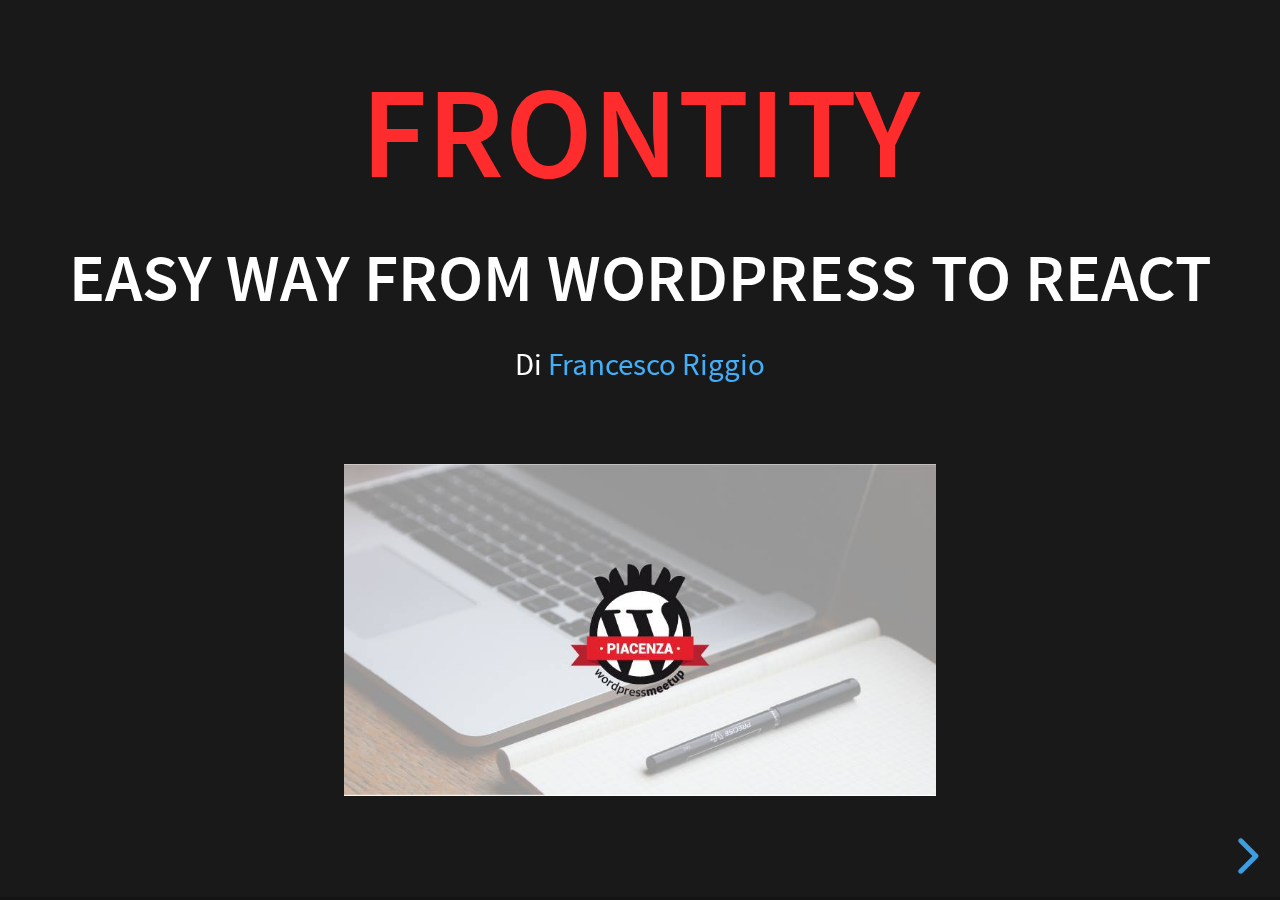
==== index_en.html @ 69ef984d "update" ====
<!doctype html>
<html>
	<head>
		<meta charset="utf-8">
		<meta name="viewport" content="width=device-width, initial-scale=1.0, maximum-scale=1.0, user-scalable=no">

		<title>Frontity</title>

		<link rel="stylesheet" href="dist/reset.css">
		<link rel="stylesheet" href="dist/reveal.css">
		<link rel="stylesheet" href="dist/theme/black.css" id="theme">
		<link rel="stylesheet" href="css/mygrid.css">
		<link rel="stylesheet" href="css/mystyle.css">

		<!-- Theme used for syntax highlighted code -->
		<link rel="stylesheet" href="plugin/highlight/monokai.css" id="highlight-theme">
	</head>
	<body>
		<div class="reveal">
			<div class="slides">
				<!-- 1 -->
				<section>
					<h1 class="red">FRONTITY</h1>
					<h3>easy way from WordPress to React</h3>
					<p>
						<small>Di <a href="https://scuola.mohole.it">Francesco Riggio</a></small>
					</p>
						<img class="wpmi" src="img/pcmeetup.jpg" alt="pcmeetup">							
			</section>

		
		<!-- 2 -->
		<section>
			<div class="myRow">
				<div class="myCol">
					<h2 class="red">&#x1f44b; Hello</h2>
					<img class="gif" src="img/bass1.gif" alt="">
				</div>
				<div class="myCol">
				<p class="fragment fade-left">I'm a front-end developer since 2001</p>
				<p class="fragment fade-left">co-organizer Piacenza WordPress Meetup</p>
				<p class="fragment fade-left resetFont">Web teacher & IT specialist at <a href="https://scuola.mohole.it">Scuola MOHOLE</a> Milano, Italy since 2014</p>
				<p class="fragment fade-left">&#128054; I have two dachsunds &#128054;</p>
				<p class="fragment fade-left red">I am NOT a good JavaScript developer!</p>
				</div>
			</div>				
		</section>

		<!-- 3 -->
		<section>
			<h1 class="blue">FRONTITY</h1>
			<p><a href="https://frontity.org/">Frontity</a> è un framework open source. <br>Realizza un React-based frontend per un sito WordPress headless.
Il sito WordPress fornirà i suoi contenuti tramite le REST API, e il frontend creato con Frontity li renderà disponibili come una <a href="https://en.wikipedia.org/wiki/Single-page_application">SPA (Single Page Application)</a>  configurabile e stilizzabile..
			</p>							
	</section>

	<!-- 4 -->
	<section>
			<p class="mzero"><img class="mzero" src="img/schema1.png" alt=""></p>
			<p class="fragment fade-left mzero"><img class="mzero" src="img/schema2.png" alt=""></p>
			<p class="fragment fade-left mzero"><img class="mzero" src="img/schema3.png" alt=""></p>								
	</section>

	<!-- 5 -->
	<section>
		<h3>SERVER FRONTITY</h3>
		<p><img src="img/schema3.png" alt=""></p>
		<p>Possiamo installare Frontity sul nostro computer per provare, ma per pubblicarlo serve un ambiente JavaScript server-side.</p>								
	</section>

		<!-- 6 -->
		<section>
			<h3>SERVER FRONTITY</h3>
			<p><img src="img/vercel.png" width="450" alt=""></p>
			<p>Io mi sono appoggiato a <a href="https://vercel.com/">Vercel</a>  che mi ha fatto da hosting gratuito e ho acquistato solo il dominio.</p>
											
		</section>
		<!-- 7 -->
		<section>
		
			</section>
		
	</section>

	

<!-- FINAL -->

<section>

</section>










			</div>
		</div>

		<script src="dist/reveal.js"></script>
		<script src="plugin/notes/notes.js"></script>
		<script src="plugin/markdown/markdown.js"></script>
		<script src="plugin/highlight/highlight.js"></script>
		<script>
			// More info about initialization & config:
			// - https://revealjs.com/initialization/
			// - https://revealjs.com/config/
			Reveal.initialize({
				hash: true,

				// Learn about plugins: https://revealjs.com/plugins/
				plugins: [ RevealMarkdown, RevealHighlight, RevealNotes ]
			});
		</script>
	</body>
</html>
---- dist/reveal.css ----
/*!
* reveal.js 4.0.2
* https://revealjs.com
* MIT licensed
*
* Copyright (C) 2020 Hakim El Hattab, https://hakim.se
*/
.reveal .r-stretch,.reveal .stretch{max-width:none;max-height:none}.reveal pre.r-stretch code,.reveal pre.stretch code{height:100%;max-height:100%;box-sizing:border-box}.reveal .r-fit-text{display:inline-block;white-space:nowrap}.reveal .r-stack{display:grid}.reveal .r-stack>*{grid-area:1/1;margin:auto}.reveal .r-hstack,.reveal .r-vstack{display:flex}.reveal .r-hstack img,.reveal .r-hstack video,.reveal .r-vstack img,.reveal .r-vstack video{min-width:0;min-height:0;-o-object-fit:contain;object-fit:contain}.reveal .r-vstack{flex-direction:column;align-items:center;justify-content:center}.reveal .r-hstack{flex-direction:row;align-items:center;justify-content:center}.reveal .items-stretch{align-items:stretch}.reveal .items-start{align-items:flex-start}.reveal .items-center{align-items:center}.reveal .items-end{align-items:flex-end}.reveal .justify-between{justify-content:space-between}.reveal .justify-around{justify-content:space-around}.reveal .justify-start{justify-content:flex-start}.reveal .justify-center{justify-content:center}.reveal .justify-end{justify-content:flex-end}html.reveal-full-page{width:100%;height:100%;height:100vh;height:calc(var(--vh,1vh) * 100);overflow:hidden}.reveal-viewport{height:100%;overflow:hidden;position:relative;line-height:1;margin:0;background-color:#fff;color:#000}.reveal .slides section .fragment{opacity:0;visibility:hidden;transition:all .2s ease;will-change:opacity}.reveal .slides section .fragment.visible{opacity:1;visibility:inherit}.reveal .slides section .fragment.disabled{transition:none}.reveal .slides section .fragment.grow{opacity:1;visibility:inherit}.reveal .slides section .fragment.grow.visible{transform:scale(1.3)}.reveal .slides section .fragment.shrink{opacity:1;visibility:inherit}.reveal .slides section .fragment.shrink.visible{transform:scale(.7)}.reveal .slides section .fragment.zoom-in{transform:scale(.1)}.reveal .slides section .fragment.zoom-in.visible{transform:none}.reveal .slides section .fragment.fade-out{opacity:1;visibility:inherit}.reveal .slides section .fragment.fade-out.visible{opacity:0;visibility:hidden}.reveal .slides section .fragment.semi-fade-out{opacity:1;visibility:inherit}.reveal .slides section .fragment.semi-fade-out.visible{opacity:.5;visibility:inherit}.reveal .slides section .fragment.strike{opacity:1;visibility:inherit}.reveal .slides section .fragment.strike.visible{text-decoration:line-through}.reveal .slides section .fragment.fade-up{transform:translate(0,40px)}.reveal .slides section .fragment.fade-up.visible{transform:translate(0,0)}.reveal .slides section .fragment.fade-down{transform:translate(0,-40px)}.reveal .slides section .fragment.fade-down.visible{transform:translate(0,0)}.reveal .slides section .fragment.fade-right{transform:translate(-40px,0)}.reveal .slides section .fragment.fade-right.visible{transform:translate(0,0)}.reveal .slides section .fragment.fade-left{transform:translate(40px,0)}.reveal .slides section .fragment.fade-left.visible{transform:translate(0,0)}.reveal .slides section .fragment.current-visible,.reveal .slides section .fragment.fade-in-then-out{opacity:0;visibility:hidden}.reveal .slides section .fragment.current-visible.current-fragment,.reveal .slides section .fragment.fade-in-then-out.current-fragment{opacity:1;visibility:inherit}.reveal .slides section .fragment.fade-in-then-semi-out{opacity:0;visibility:hidden}.reveal .slides section .fragment.fade-in-then-semi-out.visible{opacity:.5;visibility:inherit}.reveal .slides section .fragment.fade-in-then-semi-out.current-fragment{opacity:1;visibility:inherit}.reveal .slides section .fragment.highlight-blue,.reveal .slides section .fragment.highlight-current-blue,.reveal .slides section .fragment.highlight-current-green,.reveal .slides section .fragment.highlight-current-red,.reveal .slides section .fragment.highlight-green,.reveal .slides section .fragment.highlight-red{opacity:1;visibility:inherit}.reveal .slides section .fragment.highlight-red.visible{color:#ff2c2d}.reveal .slides section .fragment.highlight-green.visible{color:#17ff2e}.reveal .slides section .fragment.highlight-blue.visible{color:#1b91ff}.reveal .slides section .fragment.highlight-current-red.current-fragment{color:#ff2c2d}.reveal .slides section .fragment.highlight-current-green.current-fragment{color:#17ff2e}.reveal .slides section .fragment.highlight-current-blue.current-fragment{color:#1b91ff}.reveal:after{content:'';font-style:italic}.reveal iframe{z-index:1}.reveal a{position:relative}@keyframes bounce-right{0%,10%,25%,40%,50%{transform:translateX(0)}20%{transform:translateX(10px)}30%{transform:translateX(-5px)}}@keyframes bounce-left{0%,10%,25%,40%,50%{transform:translateX(0)}20%{transform:translateX(-10px)}30%{transform:translateX(5px)}}@keyframes bounce-down{0%,10%,25%,40%,50%{transform:translateY(0)}20%{transform:translateY(10px)}30%{transform:translateY(-5px)}}.reveal .controls{display:none;position:absolute;top:auto;bottom:12px;right:12px;left:auto;z-index:11;color:#000;pointer-events:none;font-size:10px}.reveal .controls button{position:absolute;padding:0;background-color:transparent;border:0;outline:0;cursor:pointer;color:currentColor;transform:scale(.9999);transition:color .2s ease,opacity .2s ease,transform .2s ease;z-index:2;pointer-events:auto;font-size:inherit;visibility:hidden;opacity:0;-webkit-appearance:none;-webkit-tap-highlight-color:transparent}.reveal .controls .controls-arrow:after,.reveal .controls .controls-arrow:before{content:'';position:absolute;top:0;left:0;width:2.6em;height:.5em;border-radius:.25em;background-color:currentColor;transition:all .15s ease,background-color .8s ease;transform-origin:.2em 50%;will-change:transform}.reveal .controls .controls-arrow{position:relative;width:3.6em;height:3.6em}.reveal .controls .controls-arrow:before{transform:translateX(.5em) translateY(1.55em) rotate(45deg)}.reveal .controls .controls-arrow:after{transform:translateX(.5em) translateY(1.55em) rotate(-45deg)}.reveal .controls .controls-arrow:hover:before{transform:translateX(.5em) translateY(1.55em) rotate(40deg)}.reveal .controls .controls-arrow:hover:after{transform:translateX(.5em) translateY(1.55em) rotate(-40deg)}.reveal .controls .controls-arrow:active:before{transform:translateX(.5em) translateY(1.55em) rotate(36deg)}.reveal .controls .controls-arrow:active:after{transform:translateX(.5em) translateY(1.55em) rotate(-36deg)}.reveal .controls .navigate-left{right:6.4em;bottom:3.2em;transform:translateX(-10px)}.reveal .controls .navigate-left.highlight{animation:bounce-left 2s 50 both ease-out}.reveal .controls .navigate-right{right:0;bottom:3.2em;transform:translateX(10px)}.reveal .controls .navigate-right .controls-arrow{transform:rotate(180deg)}.reveal .controls .navigate-right.highlight{animation:bounce-right 2s 50 both ease-out}.reveal .controls .navigate-up{right:3.2em;bottom:6.4em;transform:translateY(-10px)}.reveal .controls .navigate-up .controls-arrow{transform:rotate(90deg)}.reveal .controls .navigate-down{right:3.2em;bottom:-1.4em;padding-bottom:1.4em;transform:translateY(10px)}.reveal .controls .navigate-down .controls-arrow{transform:rotate(-90deg)}.reveal .controls .navigate-down.highlight{animation:bounce-down 2s 50 both ease-out}.reveal .controls[data-controls-back-arrows=faded] .navigate-up.enabled{opacity:.3}.reveal .controls[data-controls-back-arrows=faded] .navigate-up.enabled:hover{opacity:1}.reveal .controls[data-controls-back-arrows=hidden] .navigate-up.enabled{opacity:0;visibility:hidden}.reveal .controls .enabled{visibility:visible;opacity:.9;cursor:pointer;transform:none}.reveal .controls .enabled.fragmented{opacity:.5}.reveal .controls .enabled.fragmented:hover,.reveal .controls .enabled:hover{opacity:1}.reveal:not(.rtl) .controls[data-controls-back-arrows=faded] .navigate-left.enabled{opacity:.3}.reveal:not(.rtl) .controls[data-controls-back-arrows=faded] .navigate-left.enabled:hover{opacity:1}.reveal:not(.rtl) .controls[data-controls-back-arrows=hidden] .navigate-left.enabled{opacity:0;visibility:hidden}.reveal.rtl .controls[data-controls-back-arrows=faded] .navigate-right.enabled{opacity:.3}.reveal.rtl .controls[data-controls-back-arrows=faded] .navigate-right.enabled:hover{opacity:1}.reveal.rtl .controls[data-controls-back-arrows=hidden] .navigate-right.enabled{opacity:0;visibility:hidden}.reveal[data-navigation-mode=linear].has-horizontal-slides .navigate-down,.reveal[data-navigation-mode=linear].has-horizontal-slides .navigate-up{display:none}.reveal:not(.has-vertical-slides) .controls .navigate-left,.reveal[data-navigation-mode=linear].has-horizontal-slides .navigate-left{bottom:1.4em;right:5.5em}.reveal:not(.has-vertical-slides) .controls .navigate-right,.reveal[data-navigation-mode=linear].has-horizontal-slides .navigate-right{bottom:1.4em;right:.5em}.reveal:not(.has-horizontal-slides) .controls .navigate-up{right:1.4em;bottom:5em}.reveal:not(.has-horizontal-slides) .controls .navigate-down{right:1.4em;bottom:.5em}.reveal.has-dark-background .controls{color:#fff}.reveal.has-light-background .controls{color:#000}.reveal.no-hover .controls .controls-arrow:active:before,.reveal.no-hover .controls .controls-arrow:hover:before{transform:translateX(.5em) translateY(1.55em) rotate(45deg)}.reveal.no-hover .controls .controls-arrow:active:after,.reveal.no-hover .controls .controls-arrow:hover:after{transform:translateX(.5em) translateY(1.55em) rotate(-45deg)}@media screen and (min-width:500px){.reveal .controls[data-controls-layout=edges]{top:0;right:0;bottom:0;left:0}.reveal .controls[data-controls-layout=edges] .navigate-down,.reveal .controls[data-controls-layout=edges] .navigate-left,.reveal .controls[data-controls-layout=edges] .navigate-right,.reveal .controls[data-controls-layout=edges] .navigate-up{bottom:auto;right:auto}.reveal .controls[data-controls-layout=edges] .navigate-left{top:50%;left:.8em;margin-top:-1.8em}.reveal .controls[data-controls-layout=edges] .navigate-right{top:50%;right:.8em;margin-top:-1.8em}.reveal .controls[data-controls-layout=edges] .navigate-up{top:.8em;left:50%;margin-left:-1.8em}.reveal .controls[data-controls-layout=edges] .navigate-down{bottom:-.3em;left:50%;margin-left:-1.8em}}.reveal .progress{position:absolute;display:none;height:3px;width:100%;bottom:0;left:0;z-index:10;background-color:rgba(0,0,0,.2);color:#fff}.reveal .progress:after{content:'';display:block;position:absolute;height:10px;width:100%;top:-10px}.reveal .progress span{display:block;height:100%;width:100%;background-color:currentColor;transition:transform .8s cubic-bezier(.26,.86,.44,.985);transform-origin:0 0;transform:scaleX(0)}.reveal .slide-number{position:absolute;display:block;right:8px;bottom:8px;z-index:31;font-family:Helvetica,sans-serif;font-size:12px;line-height:1;color:#fff;background-color:rgba(0,0,0,.4);padding:5px}.reveal .slide-number a{color:currentColor}.reveal .slide-number-delimiter{margin:0 3px}.reveal{position:relative;width:100%;height:100%;overflow:hidden;touch-action:pinch-zoom}.reveal.embedded{touch-action:pan-y}.reveal .slides{position:absolute;width:100%;height:100%;top:0;right:0;bottom:0;left:0;margin:auto;pointer-events:none;overflow:visible;z-index:1;text-align:center;perspective:600px;perspective-origin:50% 40%}.reveal .slides>section{perspective:600px}.reveal .slides>section,.reveal .slides>section>section{display:none;position:absolute;width:100%;pointer-events:auto;z-index:10;transform-style:flat;transition:transform-origin .8s cubic-bezier(.26,.86,.44,.985),transform .8s cubic-bezier(.26,.86,.44,.985),visibility .8s cubic-bezier(.26,.86,.44,.985),opacity .8s cubic-bezier(.26,.86,.44,.985)}.reveal[data-transition-speed=fast] .slides section{transition-duration:.4s}.reveal[data-transition-speed=slow] .slides section{transition-duration:1.2s}.reveal .slides section[data-transition-speed=fast]{transition-duration:.4s}.reveal .slides section[data-transition-speed=slow]{transition-duration:1.2s}.reveal .slides>section.stack{padding-top:0;padding-bottom:0;pointer-events:none;height:100%}.reveal .slides>section.present,.reveal .slides>section>section.present{display:block;z-index:11;opacity:1}.reveal .slides>section:empty,.reveal .slides>section>section:empty,.reveal .slides>section>section[data-background-interactive],.reveal .slides>section[data-background-interactive]{pointer-events:none}.reveal.center,.reveal.center .slides,.reveal.center .slides section{min-height:0!important}.reveal .slides>section:not(.present),.reveal .slides>section>section:not(.present){pointer-events:none}.reveal.overview .slides>section,.reveal.overview .slides>section>section{pointer-events:auto}.reveal .slides>section.future,.reveal .slides>section.past,.reveal .slides>section>section.future,.reveal .slides>section>section.past{opacity:0}.reveal.slide section{-webkit-backface-visibility:hidden;backface-visibility:hidden}.reveal .slides>section[data-transition=slide].past,.reveal .slides>section[data-transition~=slide-out].past,.reveal.slide .slides>section:not([data-transition]).past{transform:translate(-150%,0)}.reveal .slides>section[data-transition=slide].future,.reveal .slides>section[data-transition~=slide-in].future,.reveal.slide .slides>section:not([data-transition]).future{transform:translate(150%,0)}.reveal .slides>section>section[data-transition=slide].past,.reveal .slides>section>section[data-transition~=slide-out].past,.reveal.slide .slides>section>section:not([data-transition]).past{transform:translate(0,-150%)}.reveal .slides>section>section[data-transition=slide].future,.reveal .slides>section>section[data-transition~=slide-in].future,.reveal.slide .slides>section>section:not([data-transition]).future{transform:translate(0,150%)}.reveal.linear section{-webkit-backface-visibility:hidden;backface-visibility:hidden}.reveal .slides>section[data-transition=linear].past,.reveal .slides>section[data-transition~=linear-out].past,.reveal.linear .slides>section:not([data-transition]).past{transform:translate(-150%,0)}.reveal .slides>section[data-transition=linear].future,.reveal .slides>section[data-transition~=linear-in].future,.reveal.linear .slides>section:not([data-transition]).future{transform:translate(150%,0)}.reveal .slides>section>section[data-transition=linear].past,.reveal .slides>section>section[data-transition~=linear-out].past,.reveal.linear .slides>section>section:not([data-transition]).past{transform:translate(0,-150%)}.reveal .slides>section>section[data-transition=linear].future,.reveal .slides>section>section[data-transition~=linear-in].future,.reveal.linear .slides>section>section:not([data-transition]).future{transform:translate(0,150%)}.reveal .slides section[data-transition=default].stack,.reveal.default .slides section.stack{transform-style:preserve-3d}.reveal .slides>section[data-transition=default].past,.reveal .slides>section[data-transition~=default-out].past,.reveal.default .slides>section:not([data-transition]).past{transform:translate3d(-100%,0,0) rotateY(-90deg) translate3d(-100%,0,0)}.reveal .slides>section[data-transition=default].future,.reveal .slides>section[data-transition~=default-in].future,.reveal.default .slides>section:not([data-transition]).future{transform:translate3d(100%,0,0) rotateY(90deg) translate3d(100%,0,0)}.reveal .slides>section>section[data-transition=default].past,.reveal .slides>section>section[data-transition~=default-out].past,.reveal.default .slides>section>section:not([data-transition]).past{transform:translate3d(0,-300px,0) rotateX(70deg) translate3d(0,-300px,0)}.reveal .slides>section>section[data-transition=default].future,.reveal .slides>section>section[data-transition~=default-in].future,.reveal.default .slides>section>section:not([data-transition]).future{transform:translate3d(0,300px,0) rotateX(-70deg) translate3d(0,300px,0)}.reveal .slides section[data-transition=convex].stack,.reveal.convex .slides section.stack{transform-style:preserve-3d}.reveal .slides>section[data-transition=convex].past,.reveal .slides>section[data-transition~=convex-out].past,.reveal.convex .slides>section:not([data-transition]).past{transform:translate3d(-100%,0,0) rotateY(-90deg) translate3d(-100%,0,0)}.reveal .slides>section[data-transition=convex].future,.reveal .slides>section[data-transition~=convex-in].future,.reveal.convex .slides>section:not([data-transition]).future{transform:translate3d(100%,0,0) rotateY(90deg) translate3d(100%,0,0)}.reveal .slides>section>section[data-transition=convex].past,.reveal .slides>section>section[data-transition~=convex-out].past,.reveal.convex .slides>section>section:not([data-transition]).past{transform:translate3d(0,-300px,0) rotateX(70deg) translate3d(0,-300px,0)}.reveal .slides>section>section[data-transition=convex].future,.reveal .slides>section>section[data-transition~=convex-in].future,.reveal.convex .slides>section>section:not([data-transition]).future{transform:translate3d(0,300px,0) rotateX(-70deg) translate3d(0,300px,0)}.reveal .slides section[data-transition=concave].stack,.reveal.concave .slides section.stack{transform-style:preserve-3d}.reveal .slides>section[data-transition=concave].past,.reveal .slides>section[data-transition~=concave-out].past,.reveal.concave .slides>section:not([data-transition]).past{transform:translate3d(-100%,0,0) rotateY(90deg) translate3d(-100%,0,0)}.reveal .slides>section[data-transition=concave].future,.reveal .slides>section[data-transition~=concave-in].future,.reveal.concave .slides>section:not([data-transition]).future{transform:translate3d(100%,0,0) rotateY(-90deg) translate3d(100%,0,0)}.reveal .slides>section>section[data-transition=concave].past,.reveal .slides>section>section[data-transition~=concave-out].past,.reveal.concave .slides>section>section:not([data-transition]).past{transform:translate3d(0,-80%,0) rotateX(-70deg) translate3d(0,-80%,0)}.reveal .slides>section>section[data-transition=concave].future,.reveal .slides>section>section[data-transition~=concave-in].future,.reveal.concave .slides>section>section:not([data-transition]).future{transform:translate3d(0,80%,0) rotateX(70deg) translate3d(0,80%,0)}.reveal .slides section[data-transition=zoom],.reveal.zoom .slides section:not([data-transition]){transition-timing-function:ease}.reveal .slides>section[data-transition=zoom].past,.reveal .slides>section[data-transition~=zoom-out].past,.reveal.zoom .slides>section:not([data-transition]).past{visibility:hidden;transform:scale(16)}.reveal .slides>section[data-transition=zoom].future,.reveal .slides>section[data-transition~=zoom-in].future,.reveal.zoom .slides>section:not([data-transition]).future{visibility:hidden;transform:scale(.2)}.reveal .slides>section>section[data-transition=zoom].past,.reveal .slides>section>section[data-transition~=zoom-out].past,.reveal.zoom .slides>section>section:not([data-transition]).past{transform:scale(16)}.reveal .slides>section>section[data-transition=zoom].future,.reveal .slides>section>section[data-transition~=zoom-in].future,.reveal.zoom .slides>section>section:not([data-transition]).future{transform:scale(.2)}.reveal.cube .slides{perspective:1300px}.reveal.cube .slides section{padding:30px;min-height:700px;-webkit-backface-visibility:hidden;backface-visibility:hidden;box-sizing:border-box;transform-style:preserve-3d}.reveal.center.cube .slides section{min-height:0}.reveal.cube .slides section:not(.stack):before{content:'';position:absolute;display:block;width:100%;height:100%;left:0;top:0;background:rgba(0,0,0,.1);border-radius:4px;transform:translateZ(-20px)}.reveal.cube .slides section:not(.stack):after{content:'';position:absolute;display:block;width:90%;height:30px;left:5%;bottom:0;background:0 0;z-index:1;border-radius:4px;box-shadow:0 95px 25px rgba(0,0,0,.2);transform:translateZ(-90px) rotateX(65deg)}.reveal.cube .slides>section.stack{padding:0;background:0 0}.reveal.cube .slides>section.past{transform-origin:100% 0;transform:translate3d(-100%,0,0) rotateY(-90deg)}.reveal.cube .slides>section.future{transform-origin:0 0;transform:translate3d(100%,0,0) rotateY(90deg)}.reveal.cube .slides>section>section.past{transform-origin:0 100%;transform:translate3d(0,-100%,0) rotateX(90deg)}.reveal.cube .slides>section>section.future{transform-origin:0 0;transform:translate3d(0,100%,0) rotateX(-90deg)}.reveal.page .slides{perspective-origin:0 50%;perspective:3000px}.reveal.page .slides section{padding:30px;min-height:700px;box-sizing:border-box;transform-style:preserve-3d}.reveal.page .slides section.past{z-index:12}.reveal.page .slides section:not(.stack):before{content:'';position:absolute;display:block;width:100%;height:100%;left:0;top:0;background:rgba(0,0,0,.1);transform:translateZ(-20px)}.reveal.page .slides section:not(.stack):after{content:'';position:absolute;display:block;width:90%;height:30px;left:5%;bottom:0;background:0 0;z-index:1;border-radius:4px;box-shadow:0 95px 25px rgba(0,0,0,.2);-webkit-transform:translateZ(-90px) rotateX(65deg)}.reveal.page .slides>section.stack{padding:0;background:0 0}.reveal.page .slides>section.past{transform-origin:0 0;transform:translate3d(-40%,0,0) rotateY(-80deg)}.reveal.page .slides>section.future{transform-origin:100% 0;transform:translate3d(0,0,0)}.reveal.page .slides>section>section.past{transform-origin:0 0;transform:translate3d(0,-40%,0) rotateX(80deg)}.reveal.page .slides>section>section.future{transform-origin:0 100%;transform:translate3d(0,0,0)}.reveal .slides section[data-transition=fade],.reveal.fade .slides section:not([data-transition]),.reveal.fade .slides>section>section:not([data-transition]){transform:none;transition:opacity .5s}.reveal.fade.overview .slides section,.reveal.fade.overview .slides>section>section{transition:none}.reveal .slides section[data-transition=none],.reveal.none .slides section:not([data-transition]){transform:none;transition:none}.reveal .pause-overlay{position:absolute;top:0;left:0;width:100%;height:100%;background:#000;visibility:hidden;opacity:0;z-index:100;transition:all 1s ease}.reveal .pause-overlay .resume-button{position:absolute;bottom:20px;right:20px;color:#ccc;border-radius:2px;padding:6px 14px;border:2px solid #ccc;font-size:16px;background:0 0;cursor:pointer}.reveal .pause-overlay .resume-button:hover{color:#fff;border-color:#fff}.reveal.paused .pause-overlay{visibility:visible;opacity:1}.reveal .no-transition,.reveal .no-transition *,.reveal .slides.disable-slide-transitions section{transition:none!important}.reveal .slides.disable-slide-transitions section{transform:none!important}.reveal .backgrounds{position:absolute;width:100%;height:100%;top:0;left:0;perspective:600px}.reveal .slide-background{display:none;position:absolute;width:100%;height:100%;opacity:0;visibility:hidden;overflow:hidden;background-color:rgba(0,0,0,0);transition:all .8s cubic-bezier(.26,.86,.44,.985)}.reveal .slide-background-content{position:absolute;width:100%;height:100%;background-position:50% 50%;background-repeat:no-repeat;background-size:cover}.reveal .slide-background.stack{display:block}.reveal .slide-background.present{opacity:1;visibility:visible;z-index:2}.print-pdf .reveal .slide-background{opacity:1!important;visibility:visible!important}.reveal .slide-background video{position:absolute;width:100%;height:100%;max-width:none;max-height:none;top:0;left:0;-o-object-fit:cover;object-fit:cover}.reveal .slide-background[data-background-size=contain] video{-o-object-fit:contain;object-fit:contain}.reveal>.backgrounds .slide-background[data-background-transition=none],.reveal[data-background-transition=none]>.backgrounds .slide-background{transition:none}.reveal>.backgrounds .slide-background[data-background-transition=slide],.reveal[data-background-transition=slide]>.backgrounds .slide-background{opacity:1;-webkit-backface-visibility:hidden;backface-visibility:hidden}.reveal>.backgrounds .slide-background.past[data-background-transition=slide],.reveal[data-background-transition=slide]>.backgrounds .slide-background.past{transform:translate(-100%,0)}.reveal>.backgrounds .slide-background.future[data-background-transition=slide],.reveal[data-background-transition=slide]>.backgrounds .slide-background.future{transform:translate(100%,0)}.reveal>.backgrounds .slide-background>.slide-background.past[data-background-transition=slide],.reveal[data-background-transition=slide]>.backgrounds .slide-background>.slide-background.past{transform:translate(0,-100%)}.reveal>.backgrounds .slide-background>.slide-background.future[data-background-transition=slide],.reveal[data-background-transition=slide]>.backgrounds .slide-background>.slide-background.future{transform:translate(0,100%)}.reveal>.backgrounds .slide-background.past[data-background-transition=convex],.reveal[data-background-transition=convex]>.backgrounds .slide-background.past{opacity:0;transform:translate3d(-100%,0,0) rotateY(-90deg) translate3d(-100%,0,0)}.reveal>.backgrounds .slide-background.future[data-background-transition=convex],.reveal[data-background-transition=convex]>.backgrounds .slide-background.future{opacity:0;transform:translate3d(100%,0,0) rotateY(90deg) translate3d(100%,0,0)}.reveal>.backgrounds .slide-background>.slide-background.past[data-background-transition=convex],.reveal[data-background-transition=convex]>.backgrounds .slide-background>.slide-background.past{opacity:0;transform:translate3d(0,-100%,0) rotateX(90deg) translate3d(0,-100%,0)}.reveal>.backgrounds .slide-background>.slide-background.future[data-background-transition=convex],.reveal[data-background-transition=convex]>.backgrounds .slide-background>.slide-background.future{opacity:0;transform:translate3d(0,100%,0) rotateX(-90deg) translate3d(0,100%,0)}.reveal>.backgrounds .slide-background.past[data-background-transition=concave],.reveal[data-background-transition=concave]>.backgrounds .slide-background.past{opacity:0;transform:translate3d(-100%,0,0) rotateY(90deg) translate3d(-100%,0,0)}.reveal>.backgrounds .slide-background.future[data-background-transition=concave],.reveal[data-background-transition=concave]>.backgrounds .slide-background.future{opacity:0;transform:translate3d(100%,0,0) rotateY(-90deg) translate3d(100%,0,0)}.reveal>.backgrounds .slide-background>.slide-background.past[data-background-transition=concave],.reveal[data-background-transition=concave]>.backgrounds .slide-background>.slide-background.past{opacity:0;transform:translate3d(0,-100%,0) rotateX(-90deg) translate3d(0,-100%,0)}.reveal>.backgrounds .slide-background>.slide-background.future[data-background-transition=concave],.reveal[data-background-transition=concave]>.backgrounds .slide-background>.slide-background.future{opacity:0;transform:translate3d(0,100%,0) rotateX(90deg) translate3d(0,100%,0)}.reveal>.backgrounds .slide-background[data-background-transition=zoom],.reveal[data-background-transition=zoom]>.backgrounds .slide-background{transition-timing-function:ease}.reveal>.backgrounds .slide-background.past[data-background-transition=zoom],.reveal[data-background-transition=zoom]>.backgrounds .slide-background.past{opacity:0;visibility:hidden;transform:scale(16)}.reveal>.backgrounds .slide-background.future[data-background-transition=zoom],.reveal[data-background-transition=zoom]>.backgrounds .slide-background.future{opacity:0;visibility:hidden;transform:scale(.2)}.reveal>.backgrounds .slide-background>.slide-background.past[data-background-transition=zoom],.reveal[data-background-transition=zoom]>.backgrounds .slide-background>.slide-background.past{opacity:0;visibility:hidden;transform:scale(16)}.reveal>.backgrounds .slide-background>.slide-background.future[data-background-transition=zoom],.reveal[data-background-transition=zoom]>.backgrounds .slide-background>.slide-background.future{opacity:0;visibility:hidden;transform:scale(.2)}.reveal[data-transition-speed=fast]>.backgrounds .slide-background{transition-duration:.4s}.reveal[data-transition-speed=slow]>.backgrounds .slide-background{transition-duration:1.2s}.reveal [data-auto-animate-target^=unmatched]{will-change:opacity}.reveal section[data-auto-animate]:not(.stack):not([data-auto-animate=running]) [data-auto-animate-target^=unmatched]{opacity:0}.reveal.overview{perspective-origin:50% 50%;perspective:700px}.reveal.overview .slides{-moz-transform-style:preserve-3d}.reveal.overview .slides section{height:100%;top:0!important;opacity:1!important;overflow:hidden;visibility:visible!important;cursor:pointer;box-sizing:border-box}.reveal.overview .slides section.present,.reveal.overview .slides section:hover{outline:10px solid rgba(150,150,150,.4);outline-offset:10px}.reveal.overview .slides section .fragment{opacity:1;transition:none}.reveal.overview .slides section:after,.reveal.overview .slides section:before{display:none!important}.reveal.overview .slides>section.stack{padding:0;top:0!important;background:0 0;outline:0;overflow:visible}.reveal.overview .backgrounds{perspective:inherit;-moz-transform-style:preserve-3d}.reveal.overview .backgrounds .slide-background{opacity:1;visibility:visible;outline:10px solid rgba(150,150,150,.1);outline-offset:10px}.reveal.overview .backgrounds .slide-background.stack{overflow:visible}.reveal.overview .slides section,.reveal.overview-deactivating .slides section{transition:none}.reveal.overview .backgrounds .slide-background,.reveal.overview-deactivating .backgrounds .slide-background{transition:none}.reveal.rtl .slides,.reveal.rtl .slides h1,.reveal.rtl .slides h2,.reveal.rtl .slides h3,.reveal.rtl .slides h4,.reveal.rtl .slides h5,.reveal.rtl .slides h6{direction:rtl;font-family:sans-serif}.reveal.rtl code,.reveal.rtl pre{direction:ltr}.reveal.rtl ol,.reveal.rtl ul{text-align:right}.reveal.rtl .progress span{transform-origin:100% 0}.reveal.has-parallax-background .backgrounds{transition:all .8s ease}.reveal.has-parallax-background[data-transition-speed=fast] .backgrounds{transition-duration:.4s}.reveal.has-parallax-background[data-transition-speed=slow] .backgrounds{transition-duration:1.2s}.reveal>.overlay{position:absolute;top:0;left:0;width:100%;height:100%;z-index:1000;background:rgba(0,0,0,.9);transition:all .3s ease}.reveal>.overlay .spinner{position:absolute;display:block;top:50%;left:50%;width:32px;height:32px;margin:-16px 0 0 -16px;z-index:10;background-image:url([data-uri]%2F%2F%2F6%2Bvr8nJybW1tcDAwOjo6Nvb26ioqKOjo7Ozs%2FLy8vz8%2FAAAAAAAAAAAACH%2FC05FVFNDQVBFMi4wAwEAAAAh%2FhpDcmVhdGVkIHdpdGggYWpheGxvYWQuaW5mbwAh%[base64]%2FV%2FnmOM82XiHRLYKhKP1oZmADdEAAAh%2BQQJCgAAACwAAAAAIAAgAAAE6hDISWlZpOrNp1lGNRSdRpDUolIGw5RUYhhHukqFu8DsrEyqnWThGvAmhVlteBvojpTDDBUEIFwMFBRAmBkSgOrBFZogCASwBDEY%2FCZSg7GSE0gSCjQBMVG023xWBhklAnoEdhQEfyNqMIcKjhRsjEdnezB%2BA4k8gTwJhFuiW4dokXiloUepBAp5qaKpp6%2BHo7aWW54wl7obvEe0kRuoplCGepwSx2jJvqHEmGt6whJpGpfJCHmOoNHKaHx61WiSR92E4lbFoq%2BB6QDtuetcaBPnW6%2BO7wDHpIiK9SaVK5GgV543tzjgGcghAgAh%[base64]%2B%2BG%2Bw48edZPK%2BM6hLJpQg484enXIdQFSS1u6UhksENEQAAIfkECQoAAAAsAAAAACAAIAAABOcQyEmpGKLqzWcZRVUQnZYg1aBSh2GUVEIQ2aQOE%2BG%2BcD4ntpWkZQj1JIiZIogDFFyHI0UxQwFugMSOFIPJftfVAEoZLBbcLEFhlQiqGp1Vd140AUklUN3eCA51C1EWMzMCezCBBmkxVIVHBWd3HHl9JQOIJSdSnJ0TDKChCwUJjoWMPaGqDKannasMo6WnM562R5YluZRwur0wpgqZE7NKUm%2BFNRPIhjBJxKZteWuIBMN4zRMIVIhffcgojwCF117i4nlLnY5ztRLsnOk%2BaV%2BoJY7V7m76PdkS4trKcdg0Zc0tTcKkRAAAIfkECQoAAAAsAAAAACAAIAAABO4QyEkpKqjqzScpRaVkXZWQEximw1BSCUEIlDohrft6cpKCk5xid5MNJTaAIkekKGQkWyKHkvhKsR7ARmitkAYDYRIbUQRQjWBwJRzChi9CRlBcY1UN4g0%[base64]%[base64]%2BE71SRQeyqUToLA7VxF0JDyIQh%2FMVVPMt1ECZlfcjZJ9mIKoaTl1MRIl5o4CUKXOwmyrCInCKqcWtvadL2SYhyASyNDJ0uIiRMDjI0Fd30%2FiI2UA5GSS5UDj2l6NoqgOgN4gksEBgYFf0FDqKgHnyZ9OX8HrgYHdHpcHQULXAS2qKpENRg7eAMLC7kTBaixUYFkKAzWAAnLC7FLVxLWDBLKCwaKTULgEwbLA4hJtOkSBNqITT3xEgfLpBtzE%2FjiuL04RGEBgwWhShRgQExHBAAh%2BQQJCgAAACwAAAAAIAAgAAAE7xDISWlSqerNpyJKhWRdlSAVoVLCWk6JKlAqAavhO9UkUHsqlE6CwO1cRdCQ8iEIfzFVTzLdRAmZX3I2SfZiCqGk5dTESJeaOAlClzsJsqwiJwiqnFrb2nS9kmIcgEsjQydLiIlHehhpejaIjzh9eomSjZR%[base64]%2BE71SRQeyqUToLA7VxF0JDyIQh%[base64]%2BE71SRQeyqUToLA7VxF0JDyIQh%2FMVVPMt1ECZlfcjZJ9mIKoaTl1MRIl5o4CUKXOwmyrCInCKqcWtvadL2SYhyASyNDJ0uIiUd6GAULDJCRiXo1CpGXDJOUjY%2BYip9DhToJA4RBLwMLCwVDfRgbBAaqqoZ1XBMHswsHtxtFaH1iqaoGNgAIxRpbFAgfPQSqpbgGBqUD1wBXeCYp1AYZ19JJOYgH1KwA4UBvQwXUBxPqVD9L3sbp2BNk2xvvFPJd%2BMFCN6HAAIKgNggY0KtEBAAh%[base64]%2BvsYMDAzZQPC9VCNkDWUhGkuE5PxJNwiUK4UfLzOlD4WvzAHaoG9nxPi5d%2BjYUqfAhhykOFwJWiAAAIfkECQoAAAAsAAAAACAAIAAABPAQyElpUqnqzaciSoVkXVUMFaFSwlpOCcMYlErAavhOMnNLNo8KsZsMZItJEIDIFSkLGQoQTNhIsFehRww2CQLKF0tYGKYSg%2BygsZIuNqJksKgbfgIGepNo2cIUB3V1B3IvNiBYNQaDSTtfhhx0CwVPI0UJe0%2Bbm4g5VgcGoqOcnjmjqDSdnhgEoamcsZuXO1aWQy8KAwOAuTYYGwi7w5h%2BKr0SJ8MFihpNbx%2B4Erq7BYBuzsdiH1jCAzoSfl0rVirNbRXlBBlLX%2BBP0XJLAPGzTkAuAOqb0WT5AH7OcdCm5B8TgRwSRKIHQtaLCwg1RAAAOwAAAAAAAAAAAA%3D%3D);visibility:visible;opacity:.6;transition:all .3s ease}.reveal>.overlay header{position:absolute;left:0;top:0;width:100%;padding:5px;z-index:2;box-sizing:border-box}.reveal>.overlay header a{display:inline-block;width:40px;height:40px;line-height:36px;padding:0 10px;float:right;opacity:.6;box-sizing:border-box}.reveal>.overlay header a:hover{opacity:1}.reveal>.overlay header a .icon{display:inline-block;width:20px;height:20px;background-position:50% 50%;background-size:100%;background-repeat:no-repeat}.reveal>.overlay header a.close .icon{background-image:url([data-uri])}.reveal>.overlay header a.external .icon{background-image:url([data-uri])}.reveal>.overlay .viewport{position:absolute;display:flex;top:50px;right:0;bottom:0;left:0}.reveal>.overlay.overlay-preview .viewport iframe{width:100%;height:100%;max-width:100%;max-height:100%;border:0;opacity:0;visibility:hidden;transition:all .3s ease}.reveal>.overlay.overlay-preview.loaded .viewport iframe{opacity:1;visibility:visible}.reveal>.overlay.overlay-preview.loaded .viewport-inner{position:absolute;z-index:-1;left:0;top:45%;width:100%;text-align:center;letter-spacing:normal}.reveal>.overlay.overlay-preview .x-frame-error{opacity:0;transition:opacity .3s ease .3s}.reveal>.overlay.overlay-preview.loaded .x-frame-error{opacity:1}.reveal>.overlay.overlay-preview.loaded .spinner{opacity:0;visibility:hidden;transform:scale(.2)}.reveal>.overlay.overlay-help .viewport{overflow:auto;color:#fff}.reveal>.overlay.overlay-help .viewport .viewport-inner{width:600px;margin:auto;padding:20px 20px 80px 20px;text-align:center;letter-spacing:normal}.reveal>.overlay.overlay-help .viewport .viewport-inner .title{font-size:20px}.reveal>.overlay.overlay-help .viewport .viewport-inner table{border:1px solid #fff;border-collapse:collapse;font-size:16px}.reveal>.overlay.overlay-help .viewport .viewport-inner table td,.reveal>.overlay.overlay-help .viewport .viewport-inner table th{width:200px;padding:14px;border:1px solid #fff;vertical-align:middle}.reveal>.overlay.overlay-help .viewport .viewport-inner table th{padding-top:20px;padding-bottom:20px}.reveal .playback{position:absolute;left:15px;bottom:20px;z-index:30;cursor:pointer;transition:all .4s ease;-webkit-tap-highlight-color:transparent}.reveal.overview .playback{opacity:0;visibility:hidden}.reveal .hljs{min-height:100%}.reveal .hljs table{margin:initial}.reveal .hljs-ln-code,.reveal .hljs-ln-numbers{padding:0;border:0}.reveal .hljs-ln-numbers{opacity:.6;padding-right:.75em;text-align:right;vertical-align:top}.reveal .hljs.has-highlights tr:not(.highlight-line){opacity:.4}.reveal .hljs:not(:first-child).fragment{position:absolute;top:0;left:0;width:100%;box-sizing:border-box}.reveal pre[data-auto-animate-target]{overflow:hidden}.reveal pre[data-auto-animate-target] code{height:100%}.reveal .roll{display:inline-block;line-height:1.2;overflow:hidden;vertical-align:top;perspective:400px;perspective-origin:50% 50%}.reveal .roll:hover{background:0 0;text-shadow:none}.reveal .roll span{display:block;position:relative;padding:0 2px;pointer-events:none;transition:all .4s ease;transform-origin:50% 0;transform-style:preserve-3d;-webkit-backface-visibility:hidden;backface-visibility:hidden}.reveal .roll:hover span{background:rgba(0,0,0,.5);transform:translate3d(0,0,-45px) rotateX(90deg)}.reveal .roll span:after{content:attr(data-title);display:block;position:absolute;left:0;top:0;padding:0 2px;-webkit-backface-visibility:hidden;backface-visibility:hidden;transform-origin:50% 0;transform:translate3d(0,110%,0) rotateX(-90deg)}.reveal aside.notes{display:none}.reveal .speaker-notes{display:none;position:absolute;width:33.33333%;height:100%;top:0;left:100%;padding:14px 18px 14px 18px;z-index:1;font-size:18px;line-height:1.4;border:1px solid rgba(0,0,0,.05);color:#222;background-color:#f5f5f5;overflow:auto;box-sizing:border-box;text-align:left;font-family:Helvetica,sans-serif;-webkit-overflow-scrolling:touch}.reveal .speaker-notes .notes-placeholder{color:#ccc;font-style:italic}.reveal .speaker-notes:focus{outline:0}.reveal .speaker-notes:before{content:'Speaker notes';display:block;margin-bottom:10px;opacity:.5}.reveal.show-notes{max-width:75%;overflow:visible}.reveal.show-notes .speaker-notes{display:block}@media screen and (min-width:1600px){.reveal .speaker-notes{font-size:20px}}@media screen and (max-width:1024px){.reveal.show-notes{border-left:0;max-width:none;max-height:70%;max-height:70vh;overflow:visible}.reveal.show-notes .speaker-notes{top:100%;left:0;width:100%;height:42.85714%;height:30vh;border:0}}@media screen and (max-width:600px){.reveal.show-notes{max-height:60%;max-height:60vh}.reveal.show-notes .speaker-notes{top:100%;height:66.66667%;height:40vh}.reveal .speaker-notes{font-size:14px}}.zoomed .reveal *,.zoomed .reveal :after,.zoomed .reveal :before{-webkit-backface-visibility:visible!important;backface-visibility:visible!important}.zoomed .reveal .controls,.zoomed .reveal .progress{opacity:0}.zoomed .reveal .roll span{background:0 0}.zoomed .reveal .roll span:after{visibility:hidden}html.print-pdf *{-webkit-print-color-adjust:exact}html.print-pdf{width:100%;height:100%;overflow:visible}html.print-pdf body{margin:0 auto!important;border:0;padding:0;float:none!important;overflow:visible}html.print-pdf .nestedarrow,html.print-pdf .reveal .controls,html.print-pdf .reveal .playback,html.print-pdf .reveal .progress,html.print-pdf .reveal.overview,html.print-pdf .state-background{display:none!important}html.print-pdf .reveal pre code{overflow:hidden!important;font-family:Courier,'Courier New',monospace!important}html.print-pdf .reveal{width:auto!important;height:auto!important;overflow:hidden!important}html.print-pdf .reveal .slides{position:static;width:100%!important;height:auto!important;zoom:1!important;pointer-events:initial;left:auto;top:auto;margin:0!important;padding:0!important;overflow:visible;display:block;perspective:none;perspective-origin:50% 50%}html.print-pdf .reveal .slides .pdf-page{position:relative;overflow:hidden;z-index:1;page-break-after:always}html.print-pdf .reveal .slides section{visibility:visible!important;display:block!important;position:absolute!important;margin:0!important;padding:0!important;box-sizing:border-box!important;min-height:1px;opacity:1!important;transform-style:flat!important;transform:none!important}html.print-pdf .reveal section.stack{position:relative!important;margin:0!important;padding:0!important;page-break-after:avoid!important;height:auto!important;min-height:auto!important}html.print-pdf .reveal img{box-shadow:none}html.print-pdf .reveal .backgrounds{display:none}html.print-pdf .reveal .slide-background{display:block!important;position:absolute;top:0;left:0;width:100%;height:100%;z-index:auto!important}html.print-pdf .reveal.show-notes{max-width:none;max-height:none}html.print-pdf .reveal .speaker-notes-pdf{display:block;width:100%;height:auto;max-height:none;top:auto;right:auto;bottom:auto;left:auto;z-index:100}html.print-pdf .reveal .speaker-notes-pdf[data-layout=separate-page]{position:relative;color:inherit;background-color:transparent;padding:20px;page-break-after:always;border:0}html.print-pdf .reveal .slide-number-pdf{display:block;position:absolute;font-size:14px}html.print-pdf .aria-status{display:none}@media print{html:not(.print-pdf){background:#fff;width:auto;height:auto;overflow:visible}html:not(.print-pdf) body{background:#fff;font-size:20pt;width:auto;height:auto;border:0;margin:0 5%;padding:0;overflow:visible;float:none!important}html:not(.print-pdf) .controls,html:not(.print-pdf) .fork-reveal,html:not(.print-pdf) .nestedarrow,html:not(.print-pdf) .reveal .backgrounds,html:not(.print-pdf) .reveal .progress,html:not(.print-pdf) .reveal .slide-number,html:not(.print-pdf) .share-reveal,html:not(.print-pdf) .state-background{display:none!important}html:not(.print-pdf) body,html:not(.print-pdf) li,html:not(.print-pdf) p,html:not(.print-pdf) td{font-size:20pt!important;color:#000}html:not(.print-pdf) h1,html:not(.print-pdf) h2,html:not(.print-pdf) h3,html:not(.print-pdf) h4,html:not(.print-pdf) h5,html:not(.print-pdf) h6{color:#000!important;height:auto;line-height:normal;text-align:left;letter-spacing:normal}html:not(.print-pdf) h1{font-size:28pt!important}html:not(.print-pdf) h2{font-size:24pt!important}html:not(.print-pdf) h3{font-size:22pt!important}html:not(.print-pdf) h4{font-size:22pt!important;font-variant:small-caps}html:not(.print-pdf) h5{font-size:21pt!important}html:not(.print-pdf) h6{font-size:20pt!important;font-style:italic}html:not(.print-pdf) a:link,html:not(.print-pdf) a:visited{color:#000!important;font-weight:700;text-decoration:underline}html:not(.print-pdf) div,html:not(.print-pdf) ol,html:not(.print-pdf) p,html:not(.print-pdf) ul{visibility:visible;position:static;width:auto;height:auto;display:block;overflow:visible;margin:0;text-align:left!important}html:not(.print-pdf) .reveal pre,html:not(.print-pdf) .reveal table{margin-left:0;margin-right:0}html:not(.print-pdf) .reveal pre code{padding:20px}html:not(.print-pdf) .reveal blockquote{margin:20px 0}html:not(.print-pdf) .reveal .slides{position:static!important;width:auto!important;height:auto!important;left:0!important;top:0!important;margin-left:0!important;margin-top:0!important;padding:0!important;zoom:1!important;transform:none!important;overflow:visible!important;display:block!important;text-align:left!important;perspective:none;perspective-origin:50% 50%}html:not(.print-pdf) .reveal .slides section{visibility:visible!important;position:static!important;width:auto!important;height:auto!important;display:block!important;overflow:visible!important;left:0!important;top:0!important;margin-left:0!important;margin-top:0!important;padding:60px 20px!important;z-index:auto!important;opacity:1!important;page-break-after:always!important;transform-style:flat!important;transform:none!important;transition:none!important}html:not(.print-pdf) .reveal .slides section.stack{padding:0!important}html:not(.print-pdf) .reveal section:last-of-type{page-break-after:avoid!important}html:not(.print-pdf) .reveal section .fragment{opacity:1!important;visibility:visible!important;transform:none!important}html:not(.print-pdf) .reveal section img{display:block;margin:15px 0;background:#fff;border:1px solid #666;box-shadow:none}html:not(.print-pdf) .reveal section small{font-size:.8em}html:not(.print-pdf) .reveal .hljs{max-height:100%;white-space:pre-wrap;word-wrap:break-word;word-break:break-word;font-size:15pt}html:not(.print-pdf) .reveal .hljs .hljs-ln-numbers{white-space:nowrap}html:not(.print-pdf) .reveal .hljs td{font-size:inherit!important;color:inherit!important}}
---- dist/theme/black.css ----
/**
 * Black theme for reveal.js. This is the opposite of the 'white' theme.
 *
 * By Hakim El Hattab, http://hakim.se
 */
@import url(./fonts/source-sans-pro/source-sans-pro.css);
section.has-light-background, section.has-light-background h1, section.has-light-background h2, section.has-light-background h3, section.has-light-background h4, section.has-light-background h5, section.has-light-background h6 {
  color: #222; }

/*********************************************
 * GLOBAL STYLES
 *********************************************/
:root {
  --background-color: #191919;
  --main-font: Source Sans Pro, Helvetica, sans-serif;
  --main-font-size: 42px;
  --main-color: #fff;
  --block-margin: 20px;
  --heading-margin: 0 0 20px 0;
  --heading-font: Source Sans Pro, Helvetica, sans-serif;
  --heading-color: #fff;
  --heading-line-height: 1.2;
  --heading-letter-spacing: normal;
  --heading-text-transform: uppercase;
  --heading-text-shadow: none;
  --heading-font-weight: 600;
  --heading1-text-shadow: none;
  --heading1-size: 2.5em;
  --heading2-size: 1.6em;
  --heading3-size: 1.3em;
  --heading4-size: 1em;
  --code-font: monospace;
  --link-color: #42affa;
  --link-color-hover: #8dcffc;
  --selection-background-color: #bee4fd;
  --selection-color: #fff; }

.reveal-viewport {
  background: #191919;
  background-color: #191919; }

.reveal {
  font-family: "Source Sans Pro", Helvetica, sans-serif;
  font-size: 42px;
  font-weight: normal;
  color: #fff; }

.reveal ::selection {
  color: #fff;
  background: #bee4fd;
  text-shadow: none; }

.reveal ::-moz-selection {
  color: #fff;
  background: #bee4fd;
  text-shadow: none; }

.reveal .slides section,
.reveal .slides section > section {
  line-height: 1.3;
  font-weight: inherit; }

/*********************************************
 * HEADERS
 *********************************************/
.reveal h1,
.reveal h2,
.reveal h3,
.reveal h4,
.reveal h5,
.reveal h6 {
  margin: 0 0 20px 0;
  color: #fff;
  font-family: "Source Sans Pro", Helvetica, sans-serif;
  font-weight: 600;
  line-height: 1.2;
  letter-spacing: normal;
  text-transform: uppercase;
  text-shadow: none;
  word-wrap: break-word; }

.reveal h1 {
  font-size: 2.5em; }

.reveal h2 {
  font-size: 1.6em; }

.reveal h3 {
  font-size: 1.3em; }

.reveal h4 {
  font-size: 1em; }

.reveal h1 {
  text-shadow: none; }

/*********************************************
 * OTHER
 *********************************************/
.reveal p {
  margin: 20px 0;
  line-height: 1.3; }

/* Remove trailing margins after titles */
.reveal h1:last-child,
.reveal h2:last-child,
.reveal h3:last-child,
.reveal h4:last-child,
.reveal h5:last-child,
.reveal h6:last-child {
  margin-bottom: 0; }

/* Ensure certain elements are never larger than the slide itself */
.reveal img,
.reveal video,
.reveal iframe {
  max-width: 95%;
  max-height: 95%; }

.reveal strong,
.reveal b {
  font-weight: bold; }

.reveal em {
  font-style: italic; }

.reveal ol,
.reveal dl,
.reveal ul {
  display: inline-block;
  text-align: left;
  margin: 0 0 0 1em; }

.reveal ol {
  list-style-type: decimal; }

.reveal ul {
  list-style-type: disc; }

.reveal ul ul {
  list-style-type: square; }

.reveal ul ul ul {
  list-style-type: circle; }

.reveal ul ul,
.reveal ul ol,
.reveal ol ol,
.reveal ol ul {
  display: block;
  margin-left: 40px; }

.reveal dt {
  font-weight: bold; }

.reveal dd {
  margin-left: 40px; }

.reveal blockquote {
  display: block;
  position: relative;
  width: 70%;
  margin: 20px auto;
  padding: 5px;
  font-style: italic;
  background: rgba(255, 255, 255, 0.05);
  box-shadow: 0px 0px 2px rgba(0, 0, 0, 0.2); }

.reveal blockquote p:first-child,
.reveal blockquote p:last-child {
  display: inline-block; }

.reveal q {
  font-style: italic; }

.reveal pre {
  display: block;
  position: relative;
  width: 90%;
  margin: 20px auto;
  text-align: left;
  font-size: 0.55em;
  font-family: monospace;
  line-height: 1.2em;
  word-wrap: break-word;
  box-shadow: 0px 5px 15px rgba(0, 0, 0, 0.15); }

.reveal code {
  font-family: monospace;
  text-transform: none; }

.reveal pre code {
  display: block;
  padding: 5px;
  overflow: auto;
  max-height: 400px;
  word-wrap: normal; }

.reveal table {
  margin: auto;
  border-collapse: collapse;
  border-spacing: 0; }

.reveal table th {
  font-weight: bold; }

.reveal table th,
.reveal table td {
  text-align: left;
  padding: 0.2em 0.5em 0.2em 0.5em;
  border-bottom: 1px solid; }

.reveal table th[align="center"],
.reveal table td[align="center"] {
  text-align: center; }

.reveal table th[align="right"],
.reveal table td[align="right"] {
  text-align: right; }

.reveal table tbody tr:last-child th,
.reveal table tbody tr:last-child td {
  border-bottom: none; }

.reveal sup {
  vertical-align: super;
  font-size: smaller; }

.reveal sub {
  vertical-align: sub;
  font-size: smaller; }

.reveal small {
  display: inline-block;
  font-size: 0.6em;
  line-height: 1.2em;
  vertical-align: top; }

.reveal small * {
  vertical-align: top; }

.reveal img {
  margin: 20px 0; }

/*********************************************
 * LINKS
 *********************************************/
.reveal a {
  color: #42affa;
  text-decoration: none;
  transition: color .15s ease; }

.reveal a:hover {
  color: #8dcffc;
  text-shadow: none;
  border: none; }

.reveal .roll span:after {
  color: #fff;
  background: #068de9; }

/*********************************************
 * Frame helper
 *********************************************/
.reveal .r-frame {
  border: 4px solid #fff;
  box-shadow: 0 0 10px rgba(0, 0, 0, 0.15); }

.reveal a .r-frame {
  transition: all .15s linear; }

.reveal a:hover .r-frame {
  border-color: #42affa;
  box-shadow: 0 0 20px rgba(0, 0, 0, 0.55); }

/*********************************************
 * NAVIGATION CONTROLS
 *********************************************/
.reveal .controls {
  color: #42affa; }

/*********************************************
 * PROGRESS BAR
 *********************************************/
.reveal .progress {
  background: rgba(0, 0, 0, 0.2);
  color: #42affa; }

/*********************************************
 * PRINT BACKGROUND
 *********************************************/
@media print {
  .backgrounds {
    background-color: #191919; } }
---- css/mygrid.css ----
.gridcontainer {
  margin: 0px auto; 
  width: 50vw;;
}

.gallery {
  display: grid;
  grid-template-columns: repeat(6, 1fr);
  grid-template-rows: repeat(6, 5vw);
  grid-gap: 1.5rem; 
}

.gallery__img {
  width: 100%;
  height: 100%;
  object-fit: cover;
  display: block;
  max-width: 100% !important;
  max-height: 100% !important;
}

.gallery__item--1 {
  grid-column-start: 1;
  grid-column-end: 3;
  grid-row-start: 1;
  grid-row-end: 3;

  /** Alternative Syntax **/
  /* grid-column: 1 / span 2;  */
  /* grid-row: 1 / span 2; */
}

.gallery__item--2 {
  grid-column-start: 3;
  grid-column-end: 5;
  grid-row-start: 1;
  grid-row-end: 3;

  /** Alternative Syntax **/
  /* grid-column: 3 / span 2;  */
  /* grid-row: 1 / span 2; */
}

.gallery__item--3 {
  grid-column-start: 5;
  grid-column-end: 9;
  grid-row-start: 1;
  grid-row-end: 6;

  /** Alternative Syntax **/
  /* grid-column: 5 / span 4;
  grid-row: 1 / span 5; */
}

.gallery__item--4 {
  grid-column-start: 1;
  grid-column-end: 5;
  grid-row-start: 3;
  grid-row-end: 6;

  /** Alternative Syntax **/
  /* grid-column: 1 / span 4;  */
  /* grid-row: 3 / span 3; */
}

        .gridtext{
            font-size: 20px;
        }
---- css/mystyle.css ----
.red{color: #ff2c2d !important;}

  .green {
    color: #17ff2e !important; }
  
  .blue {
    color: #1b91ff !important; }
  
  .bgcover{
    background-position: center center;
   background-size: cover;
  }
  .overwhite h3{
    color: white !important;
    text-shadow: 1px 1px 4px #000000;
  }

  /* animation for img-responsive */
  .flex {
    animation: resize ease 4s infinite alternate;
		display: flex;
    /* flex-wrap: wrap; */
    justify-content: center;
		margin: auto;
  }

  /* animation per space-around */

  .flex-space {
    animation: resize3 ease 4s infinite alternate;
		display: flex;
    /* flex-wrap: wrap; */
    justify-content: space-around;
		margin: auto;
  }
  @keyframes resize3 {
    from { transform: scale(0.9); }
    /* 50% {width: 700px;} */
    to { transform: scale(1.1); }
  }
  .flex-space img{
    width: 60%;
    height: auto;
  }
  .flex-button{
    display: flex;
    justify-content: center;
    align-items: center;
  }
  .button{
    background-color: rgb(255, 125, 4);
    color: white;
    padding: 30px;
    border-radius: 10px;
    /* box-shadow: 3px 3px 20px rgba(170, 169, 169, 0.6); */
  }

  .grazie{
    animation: resize4 ease 1s infinite alternate;
    display: flex;
    color: orangered;
    /* flex-wrap: wrap; */
    justify-content: space-around;
		margin: auto;
  }
  @keyframes resize4 {
    from { transform: scale(0.8); }
    /* 50% {width: 700px;} */
    to { transform: scale(1.4); }
  }

  .mquery {
    animation: resize2 ease 3s infinite alternate;
		display: flex;
    /* flex-wrap: wrap; */
    justify-content: center;
		margin: auto;
	}
 .mquery{
   width: 300px;
   flex-wrap: wrap;
   border: 5px solid #777;
   padding: 2px;
   border-radius: 10px;
 }

 .mquery .item {
  flex-grow: 1;
  margin-left:10px;
  font-size: 0.8rem;
}

	.flex .item {
    flex-grow: 1 1;
    margin-left:30px;
  }
  .item img,
  .gif{
    border: 0px !important;
  }
  .gif{
    width: 500px;
  }
  .bigger{
   width: 120%;
  }
  .myRow{
    display: grid;
    grid-template-columns: 1fr 3fr;
    grid-gap: 1rem;
  }
  .myRow2{
    display: grid;
    grid-template-columns: 1fr;
  }
  .myCol{
  font-size: 80%;
  }
  .resetFont{
    font-size: 100%;
  }


 

	.flex--fixed .item {
		flex-basis: 120px;
	}
  @keyframes resize {
    from { width: 70%; }
    50% {width: 45%;}
    to { width: 20%; }
  }
  @keyframes resize2 {
    from { width: 280px; }
    /* 50% {width: 700px;} */
    to { width: 150px; }
  }
  .wpmi{
    border: 0 !important;
    background: transparent !important;
    width: 50%;
    height: auto;
  }
/* SASS demo - variables colors on grid */
figure{
  position: relative;
}
.overlay{
  position: absolute;
  top: 19px;
  left: 5px;
  width: 100%;
  height: 100%;
  }
.o1{  background-color: rgba(195, 8, 65, 0.5);}
.o2{   background-color: rgba(0, 0, 0, 0.5);}
.o3{  background-color: rgba(222, 239, 11, 0.5);}
.o4{  background-color: rgba(9, 199, 16, 0.5);}


  /* .reveal .slide-background-content {
    position: absolute;
    width: 90%;
    height: 90%;
    background-position: 50% 50%;
    background-repeat: no-repeat;
    background-size: cover;
  } */
  .mzero{
    margin: 0 !important;
    }
---- plugin/highlight/monokai.css ----
/*
Monokai style - ported by Luigi Maselli - http://grigio.org
*/

.hljs {
  display: block;
  overflow-x: auto;
  padding: 0.5em;
  background: #272822;
  color: #ddd;
}

.hljs-tag,
.hljs-keyword,
.hljs-selector-tag,
.hljs-literal,
.hljs-strong,
.hljs-name {
  color: #f92672;
}

.hljs-code {
  color: #66d9ef;
}

.hljs-class .hljs-title {
  color: white;
}

.hljs-attribute,
.hljs-symbol,
.hljs-regexp,
.hljs-link {
  color: #bf79db;
}

.hljs-string,
.hljs-bullet,
.hljs-subst,
.hljs-title,
.hljs-section,
.hljs-emphasis,
.hljs-type,
.hljs-built_in,
.hljs-builtin-name,
.hljs-selector-attr,
.hljs-selector-pseudo,
.hljs-addition,
.hljs-variable,
.hljs-template-tag,
.hljs-template-variable {
  color: #a6e22e;
}

.hljs-comment,
.hljs-quote,
.hljs-deletion,
.hljs-meta {
  color: #75715e;
}

.hljs-keyword,
.hljs-selector-tag,
.hljs-literal,
.hljs-doctag,
.hljs-title,
.hljs-section,
.hljs-type,
.hljs-selector-id {
  font-weight: bold;
}
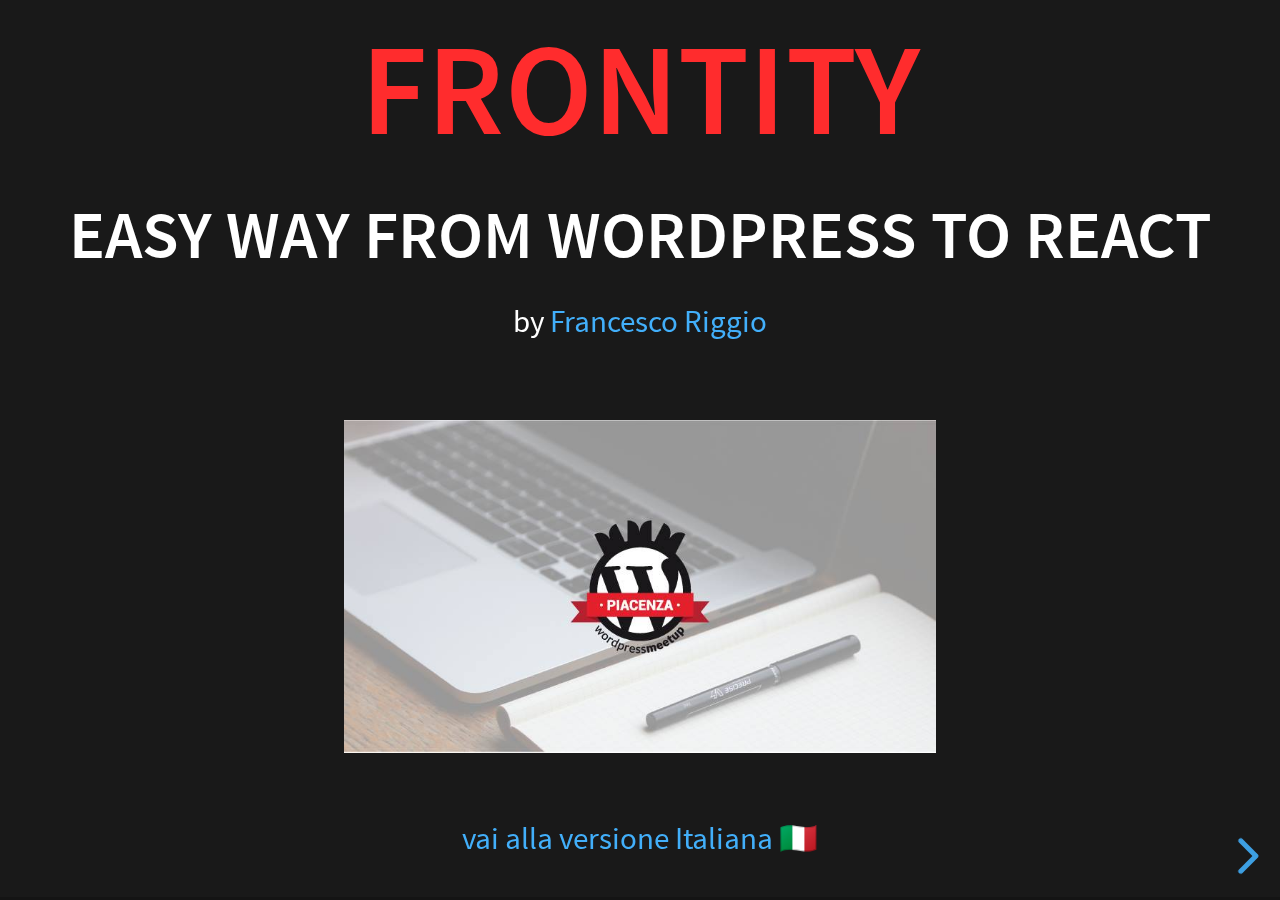
==== commit 8faf40b2: "added english version" ====
--- a/index_en.html
+++ b/index_en.html
@@ -5,6 +5,8 @@
 		<meta name="viewport" content="width=device-width, initial-scale=1.0, maximum-scale=1.0, user-scalable=no">
 
 		<title>Frontity</title>
+
+		<!-- Versione in italiano -->
 
 		<link rel="stylesheet" href="dist/reset.css">
 		<link rel="stylesheet" href="dist/reveal.css">
@@ -21,87 +23,203 @@
 				<!-- 1 -->
 				<section>
 					<h1 class="red">FRONTITY</h1>
-					<h3>easy way from WordPress to React</h3>
+					<h3>Easy way from WordPress to React</h3>
 					<p>
-						<small>Di <a href="https://scuola.mohole.it">Francesco Riggio</a></small>
+						<small>by <a href="https://scuola.mohole.it">Francesco Riggio</a></small>
 					</p>
-						<img class="wpmi" src="img/pcmeetup.jpg" alt="pcmeetup">							
-			</section>
-
-		
-		<!-- 2 -->
-		<section>
-			<div class="myRow">
-				<div class="myCol">
-					<h2 class="red">&#x1f44b; Hello</h2>
-					<img class="gif" src="img/bass1.gif" alt="">
-				</div>
-				<div class="myCol">
-				<p class="fragment fade-left">I'm a front-end developer since 2001</p>
-				<p class="fragment fade-left">co-organizer Piacenza WordPress Meetup</p>
-				<p class="fragment fade-left resetFont">Web teacher & IT specialist at <a href="https://scuola.mohole.it">Scuola MOHOLE</a> Milano, Italy since 2014</p>
-				<p class="fragment fade-left">&#128054; I have two dachsunds &#128054;</p>
-				<p class="fragment fade-left red">I am NOT a good JavaScript developer!</p>
-				</div>
-			</div>				
-		</section>
-
-		<!-- 3 -->
-		<section>
-			<h1 class="blue">FRONTITY</h1>
-			<p><a href="https://frontity.org/">Frontity</a> è un framework open source. <br>Realizza un React-based frontend per un sito WordPress headless.
-Il sito WordPress fornirà i suoi contenuti tramite le REST API, e il frontend creato con Frontity li renderà disponibili come una <a href="https://en.wikipedia.org/wiki/Single-page_application">SPA (Single Page Application)</a>  configurabile e stilizzabile..
-			</p>							
-	</section>
-
-	<!-- 4 -->
-	<section>
-			<p class="mzero"><img class="mzero" src="img/schema1.png" alt=""></p>
-			<p class="fragment fade-left mzero"><img class="mzero" src="img/schema2.png" alt=""></p>
-			<p class="fragment fade-left mzero"><img class="mzero" src="img/schema3.png" alt=""></p>								
-	</section>
-
-	<!-- 5 -->
-	<section>
-		<h3>SERVER FRONTITY</h3>
-		<p><img src="img/schema3.png" alt=""></p>
-		<p>Possiamo installare Frontity sul nostro computer per provare, ma per pubblicarlo serve un ambiente JavaScript server-side.</p>								
-	</section>
-
-		<!-- 6 -->
-		<section>
-			<h3>SERVER FRONTITY</h3>
-			<p><img src="img/vercel.png" width="450" alt=""></p>
-			<p>Io mi sono appoggiato a <a href="https://vercel.com/">Vercel</a>  che mi ha fatto da hosting gratuito e ho acquistato solo il dominio.</p>
-											
-		</section>
-		<!-- 7 -->
-		<section>
-		
-			</section>
-		
-	</section>
-
-	
-
-<!-- FINAL -->
-
-<section>
-
-</section>
-
-
-
-
-
-
-
-
-
-
+					<img class="wpmi"
+						src="img/pcmeetup.jpg"
+						alt="pcmeetup"
+						width="100">
+						<p>
+							<small><a href="index.html">vai alla versione Italiana &#127470;&#127481;</a></small>
+						</p>
+						
+				</section>
+	
+	
+				<!-- 2 -->
+				<section>
+					<div class="myRow">
+						<div class="myCol">
+							<h2 class="red">&#x1f44b; Hello!</h2>
+							<img class="gif"
+								src="img/bass1.gif"
+								alt="">
+						</div>
+						<div class="myCol">
+							<p class="fragment fade-left">I'm a front-end developer since 2001</p>
+							<p class="fragment fade-left">Co-organizer of Piacenza WordPress Meetup</p>
+							<p class="fragment fade-left resetFont">Teacher & IT specialist at <a
+									href="https://scuola.mohole.it">Scuola MOHOLE</a> Milano, since 2014</p>
+							<p class="fragment fade-left">&#128054; I have two dachsunds &#128054;</p>
+							<p class="fragment fade-left red">I'm NOT so good with JavaScript!</p>
+						</div>
+					</div>
+				</section>
+	
+				<!-- 3 -->
+				<section>
+					<h1 class="blue">FRONTITY</h1>
+					<p><a href="https://frontity.org/">Frontity</a> is a open source framework <br>to create websites using WordPress and React
+						with REST API, as a <a href="https://en.wikipedia.org/wiki/Single-page_application">SPA
+							(Single Page Application).</a>
+					</p>
+				</section>
+	
+				<!-- 4 -->
+				<section>
+					<p class="mzero"><img class="mzero"
+							src="img/schema1.png"
+							alt=""></p>
+					<p class="fragment fade-left mzero"><img class="mzero"
+							src="img/schema2.png"
+							alt=""></p>
+					<p class="fragment fade-left mzero"><img class="mzero"
+							src="img/schema3.png"
+							alt=""></p>
+				</section>
+	
+	
+				<!-- 5 -->
+				<section>
+					<h1 class="blue">Local setup</h1>
+					<p>I've started from the <a href="https://docs.frontity.org/getting-started">Getting Started</a> ,
+						checking to have all that needs in my computer (eg node.js) and installing with CLI. </p>
+					<pre><code class="css" data-trim data-line-numbers="1-2">
+					npx frontity create my-app
+				</code></pre>
+				</section>
+				<!-- 6 -->
+				<section>
+					<p>This command create a directory called as you want, my-app in this case, with all the necessary files for the project, then we compile for an internal node server with the command: </p>
+					<pre><code class="css" data-trim data-line-numbers="1-2">
+					cd my-app
+					npx frontity dev
+				</code></pre>
+				</section>
+				<!-- 7 -->
+				<section>
+					<p>the demo website will start in localhost, with the settings file <a
+							href="https://docs.frontity.org/getting-started/connecting-to-wordpress">frontity.settings.js</a>
+							configured like this</p>
+					<pre class="force-color"><code data-trim data-line-numbers="1-2">
+	            api: "https://test.frontity.io/wp-json/"
+			</code></pre>
+					<img src="img/front-demo1.png"
+						width="700"
+						alt="">
+				</section>
+				<!-- 8 BAZINGA-->
+				<section>
+					<p>now you have only to change the name of the demo website with the one you want!</p>
+					<pre class="force-color"><code data-trim data-line-numbers="1-2">
+	            api: "https://MY-WORDPRESS-WEBSITE.COM/wp-json/"
+			</code></pre>
+					<img src="img/front-demo2.png"
+						width="700"
+						alt="">
+				</section>
+				<section>
+					<img src="https://media.giphy.com/media/JrGYQZWou5Z51vNRob/giphy.gif"
+						alt="">
+				</section>
+	
+				<!-- 9 -->
+				<section>
+					<h3 class="blue">THE THEMES</h3>
+					<p>The <a href="https://docs.frontity.org/frontity-themes">themes</a> are written in JavaScript - React, no PHP templates, and there are some ready to use, the default <a
+							href="https://docs.frontity.org/frontity-themes/frontity-mars-theme">Mars-theme</a> and <a
+							href="https://docs.frontity.org/frontity-themes/frontity-twentytwenty-theme">Twenty-Twenty </a>
+						very similar to the WordPress PHP theme with the same name.</p>
+				</section>
+	
+				<section>
+					<h3 class="blue">THE THEME OF FFLAB.DEV</h3>
+					<p>For my blog <a href="https://fflab.info/blog">fflab.info</a> I use a custom (child theme) Twenty-Twenty. For <a href="https://fflab.dev">fflab.dev</a> with Frontity I tried to repeat that style customizations. </p>
+				</section>
+	
+				<section>
+					<h3 class="blue">Actions on the theme</h1>
+						<p><small>This is some code added by me:
+								<br>/packages/twentytwenty-theme/src/components/styles/global-styles.js<br> for the colors of								header and footer</small></p>
+						<pre><code class="css" data-trim data-line-numbers="1-6">
+					#site-header,
+					.footer-nav-widgets-wrapper,
+					#site-footer{
+					  background-color: #a00e05;
+					  color: rgb(255, 255, 255); 
+				  }
+				</code></pre>
+				</section>
+	
+	
+	
+				<section>
+					<h3 class="blue">SERVER FRONTITY</h3>
+					<p><img src="img/schema3.png"
+							alt=""></p>
+					<p>Ok, we can install Frontity on our computer just for test, but to publish it we need a server with server-side JavaScript.</p>
+				</section>
+	
+				<!-- 10 -->
+				<section>
+					<h3 class="blue">SERVER FRONTITY</h3>
+					<p><img src="img/vercel.png"
+							width="450"
+							alt=""></p>
+					<p>I've used <a href="https://vercel.com/">Vercel</a> as free hosting and I bought a domain too (I like .dev name!).</p>
+	
+				</section>
+	
+				<!-- 11 -->
+				<section>
+					<h3 class="blue">Vercel</h3>
+					<p>Vercel have a CLI to install a Frontity application.
+						<br>After a free registration in Vercel follow <a
+							href="https://docs.frontity.org/deployment/deploy-using-vercel">this documentation</a></p>
+					<img src="img/doc-vercel.png"
+						alt="">
+				</section>
+				<!-- 12 -->
+				<section>
+					<h3 class="blue">My Vercel dashborad</h3>
+					<p>Fast tour in my <a href="https://vercel.com/">Vercel</a> dashboard</p>
+				</section>
+				<!-- 13 -->
+				<section>
+					<h3 class="blue">Compare FFLAB.INFO e FFLAB.DEV</h3>
+					<img src="img/compare.png"
+						alt="">
+	
+				</section>
+	
+	
+	
+				<!-- FINAL SLIDES -->
+	
+				<section>
+					<h3 class="blue">My TO DO LIST</h3>
+					<p>SECURITY: limit REST API access to the node server or exclude /user</p>
+					<p>THEME: create a personal theme</p>
+					<p>ADD-ONs: custom post type and widgets</p>
+				</section>
+				<section>
+	
+					<img src="img/grazie-coppuu.png"
+						width="540"
+						alt="">
+					<p><small>Web slides powered by <a href="https://revealjs.com/">Reveal.js</a> | <a
+								href="https://www.meetup.com/it-IT/Piacenza-WordPress-Meetup"></a>Piacenza WordPress Meetup
+							2020</p>
+					<p>See my post about Frontity (italian) here <a
+							href="https://www.fflab.info/blog/2020/07/24/fflab-dev-powered-by-frontity/">FFLAB</a></p>
+					</small>
+	
+				</section>
 			</div>
 		</div>
-
+	
 		<script src="dist/reveal.js"></script>
 		<script src="plugin/notes/notes.js"></script>
 		<script src="plugin/markdown/markdown.js"></script>
@@ -114,8 +232,9 @@
 				hash: true,
 
 				// Learn about plugins: https://revealjs.com/plugins/
-				plugins: [ RevealMarkdown, RevealHighlight, RevealNotes ]
+				plugins: [RevealMarkdown, RevealHighlight, RevealNotes]
 			});
 		</script>
 	</body>
-</html>
+	
+	</html>
--- a/css/mystyle.css
+++ b/css/mystyle.css
@@ -171,5 +171,8 @@
   .mzero{
     margin: 0 !important;
     }
+.force-color{
+  color: #fff !important;
+}
 
  